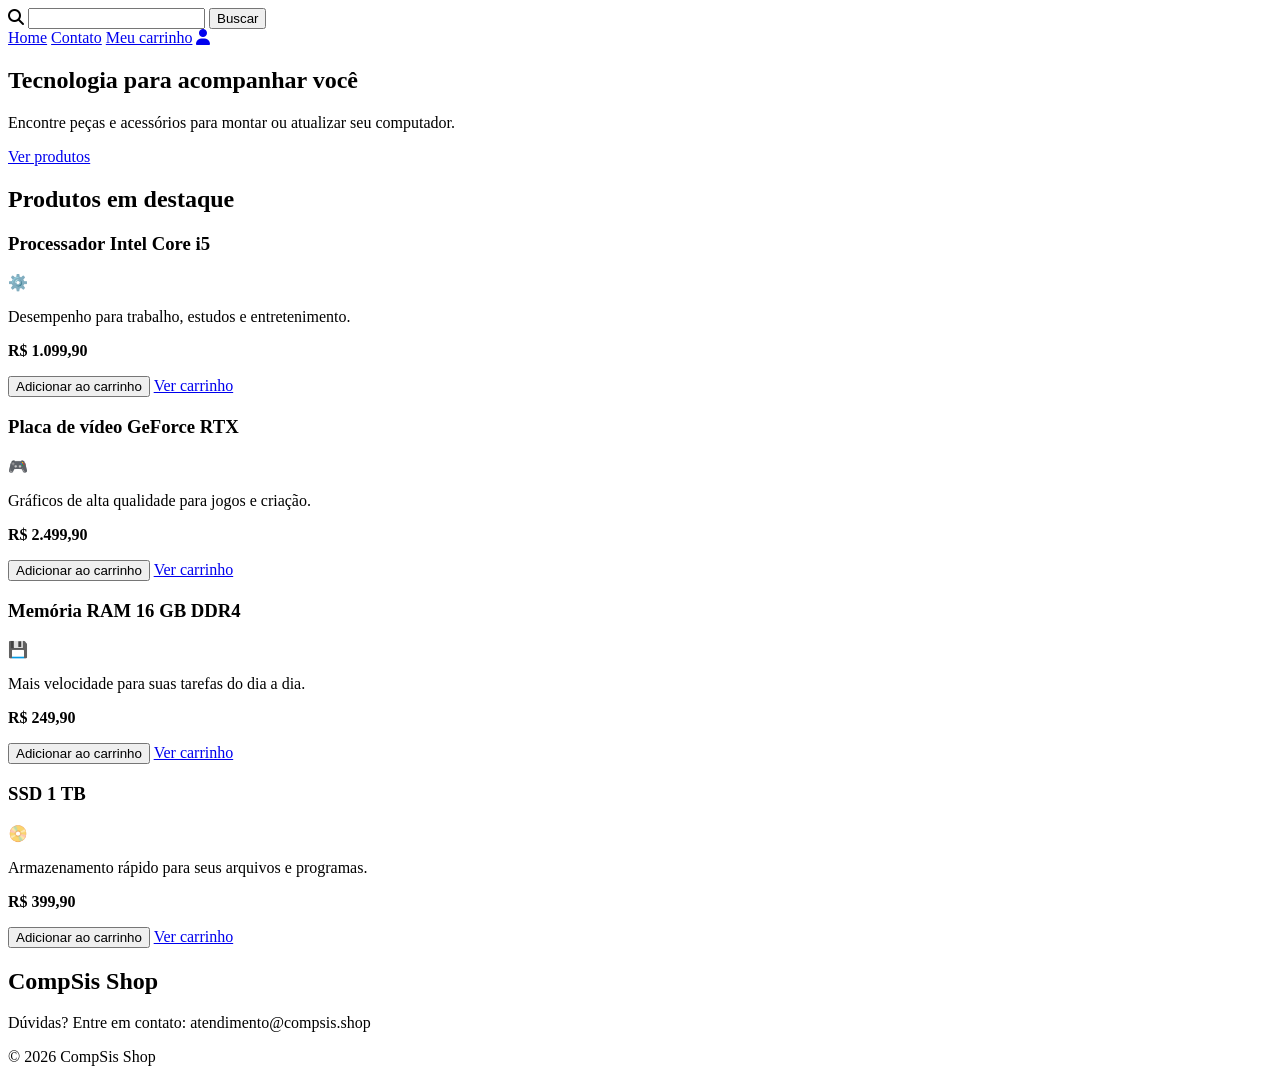
==== index.html @ 932db1b2 "Add index.html with redirect to home.html" ====
<!DOCTYPE html>
<html lang="pt-BR">
<head>
  <meta charset="UTF-8">
  <meta http-equiv="refresh" content="0; url=home.html">
  <script>window.location.replace("home.html");</script>
  <title>CompSis Shop</title>
</head>
<body>
</body>
</html>
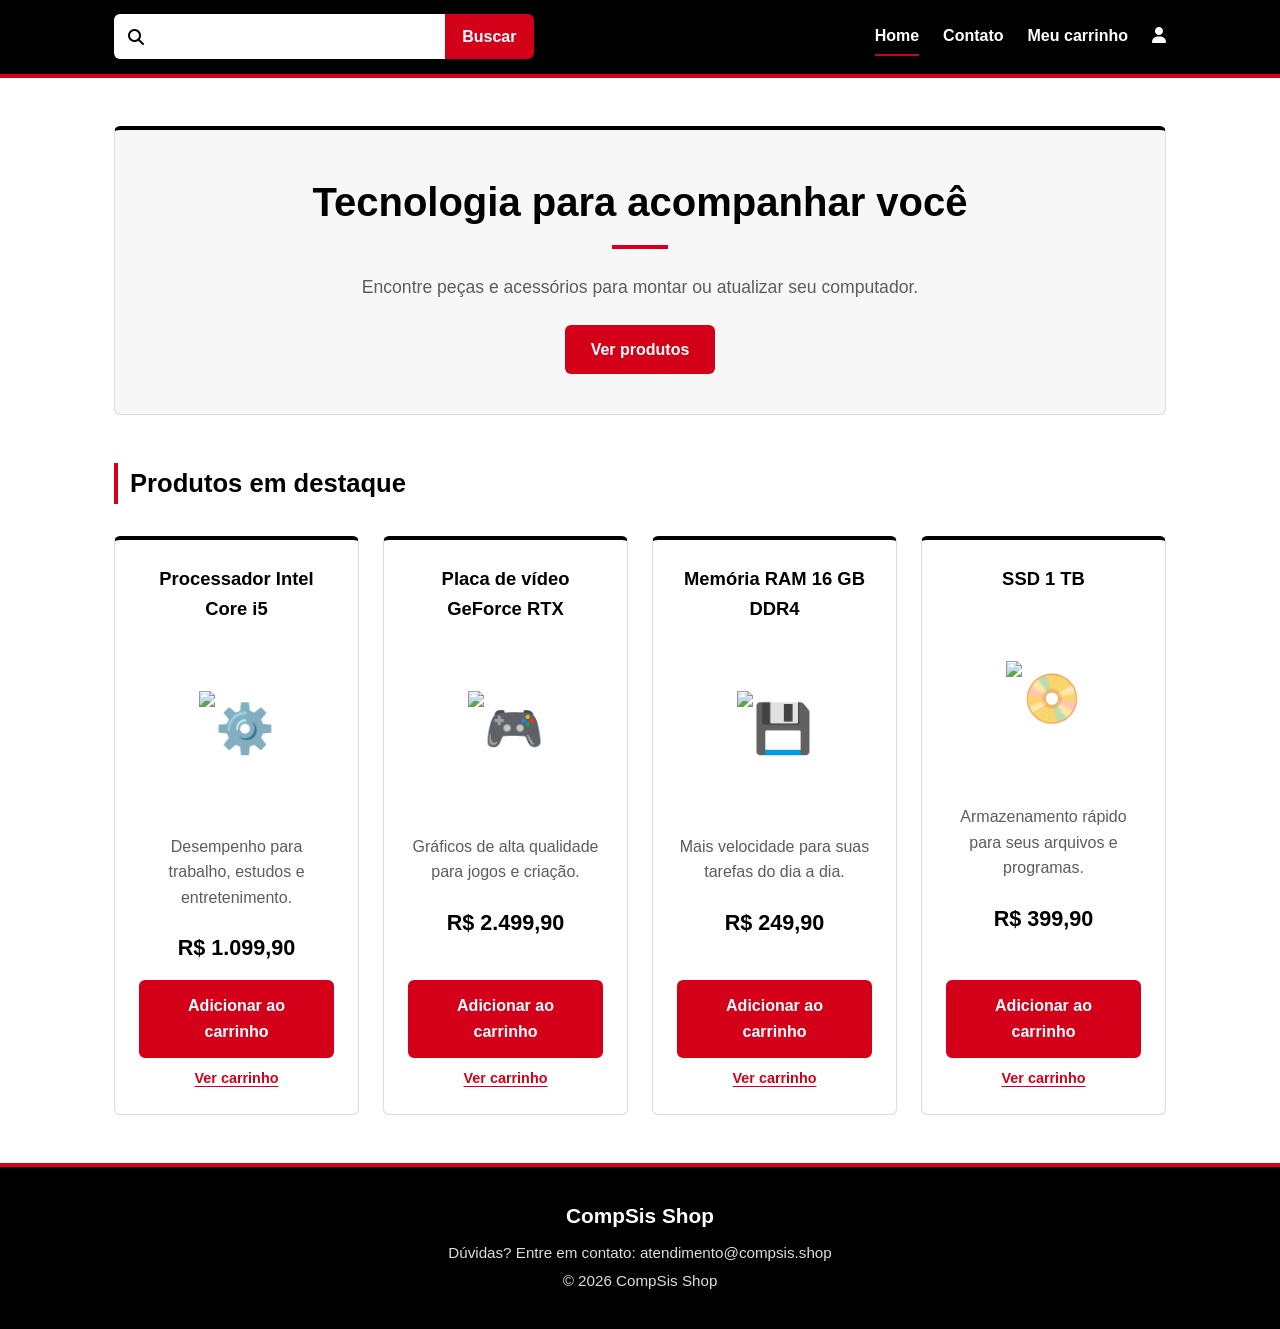
==== commit 85c3ef03: "Add favicon.ico and link it in multiple HTML files" ====
--- a/index.html
+++ b/index.html
@@ -5,6 +5,7 @@
   <meta http-equiv="refresh" content="0; url=home.html">
   <script>window.location.replace("home.html");</script>
   <title>CompSis Shop</title>
+  <link rel="icon" href="favicon.ico" type="image/x-icon">
 </head>
 <body>
 </body>
